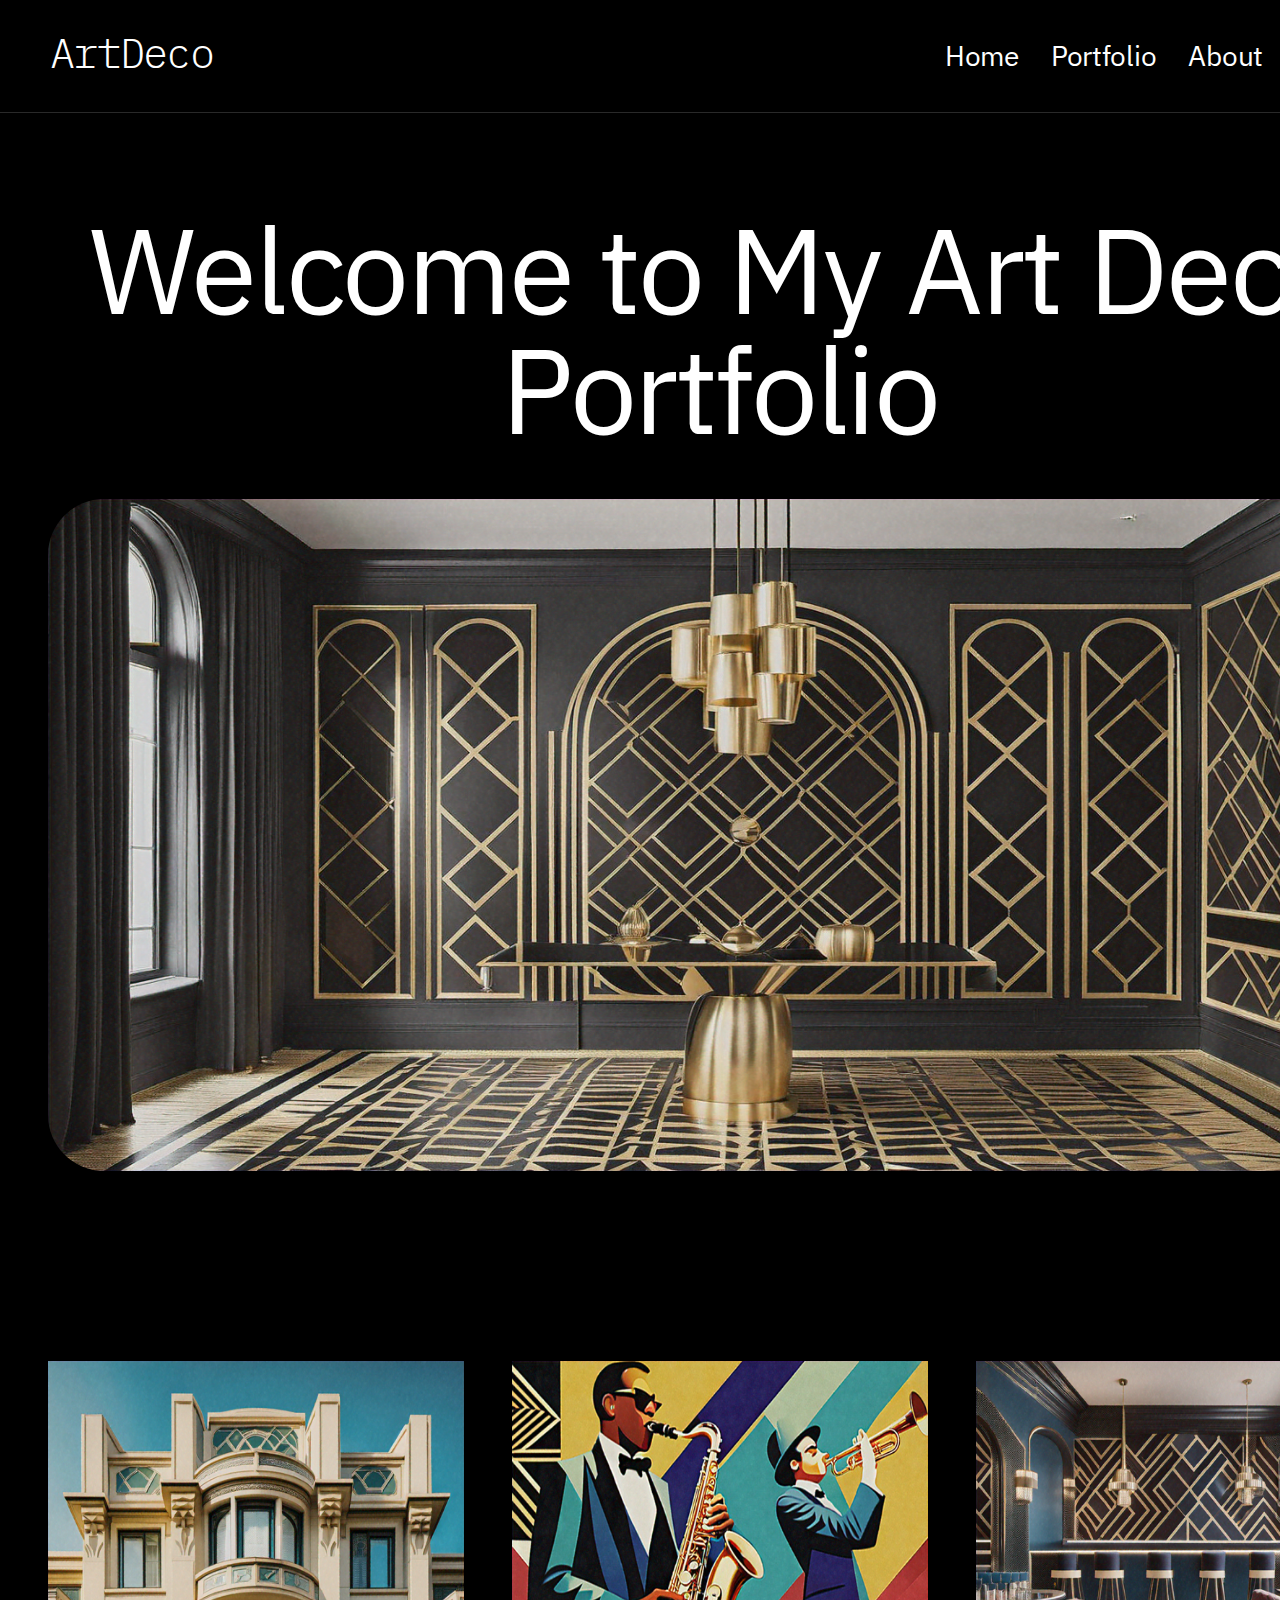
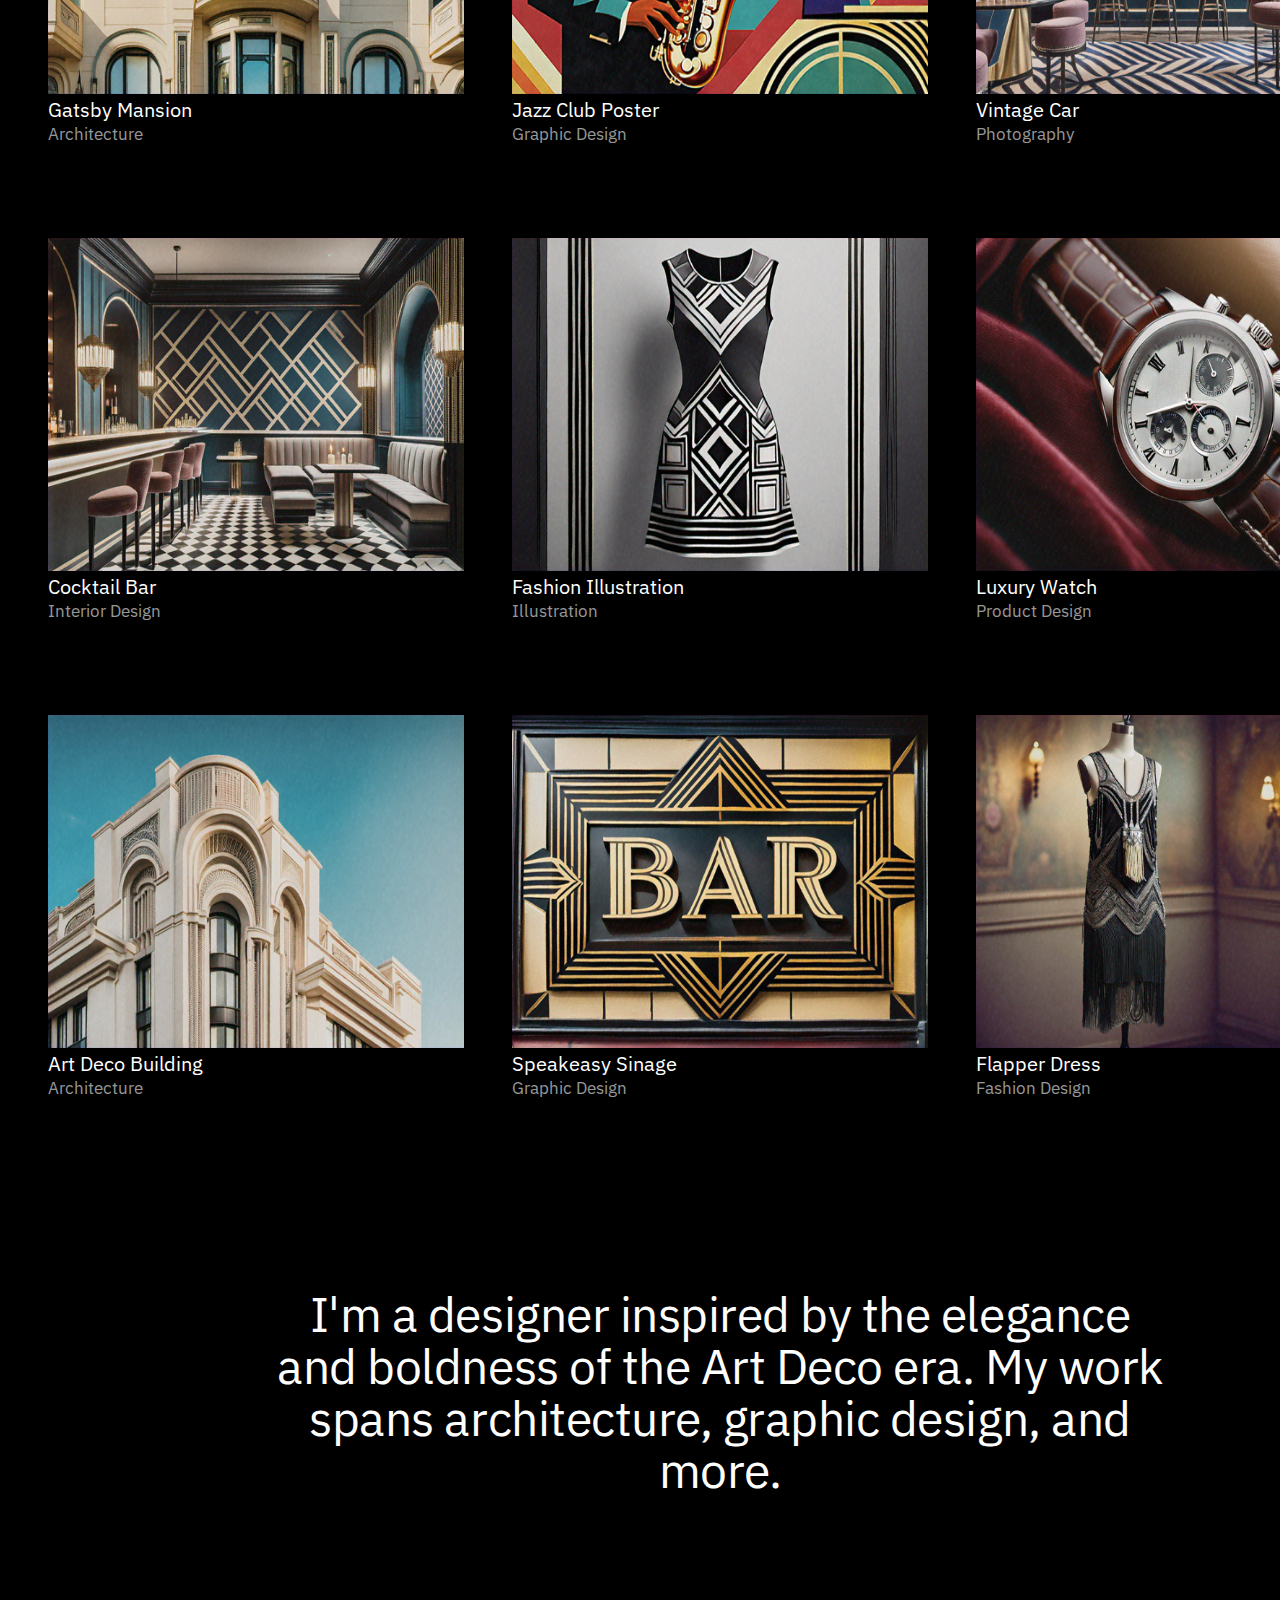
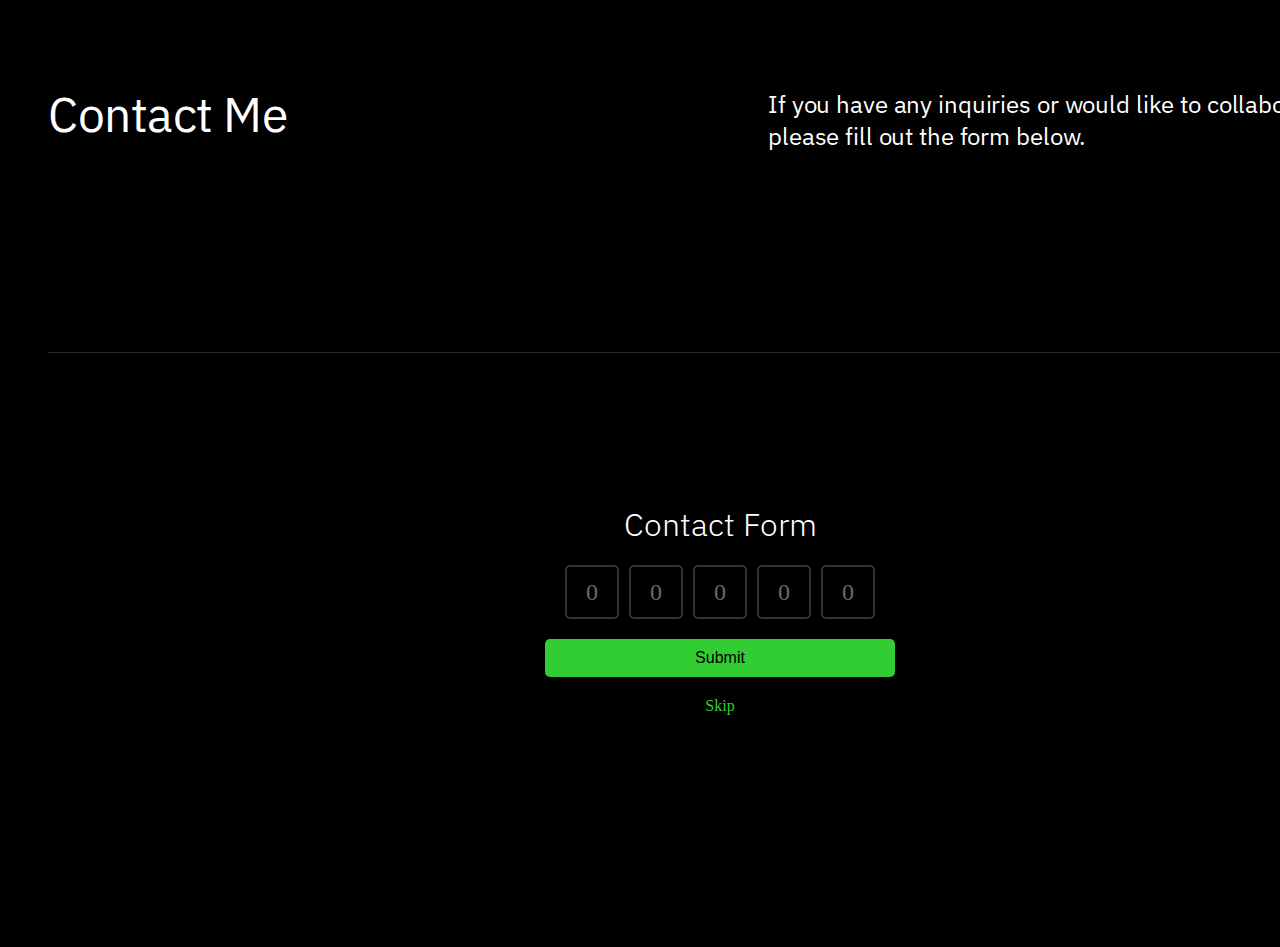
==== index.html @ 56ce6323 "Latest" ====
<!DOCTYPE html>
<html>
    <head>
        <title>Capstone Project</title>
        <link rel="stylesheet" href="capstone.css">
    </head>
    <body>
        <div class="container">
            <div class="topbar">
                <div class="artdeco">ArtDeco</div>
                <div class="navbar">
                    <div class="icon">Home</div>
                    <div class="icon">Portfolio</div>
                    <div class="icon">About</div>
                    <div class="icon">Contact</div>
                </div>
            </div>
            <div class="divider"></div>
            <div class="main">
               <div class="first">
                <div class="welcome">Welcome to My Art Deco Portfolio</div>
                <img class="photo" src="First image.png"/>
               </div>
               <div class="exhi">
               <div class="one">
                <div class="block"><img src="1.png" alt="first">
                    <div class="title">Gatsby Mansion</div>
                    <div class="desc">Architecture</div>
                </div>                    
                <div class="block"><img src="2.png" alt="second">
                    <div class="title">Jazz Club Poster</div>
                    <div class="desc">Graphic Design</div>
                </div>
                <div class="block"><img src="3.png" alt="third">
                    <div class="title">Vintage Car</div>
                    <div class="desc">Photography</div>
                </div>
               </div>
               <div class="one">
                <div class="block"><img src="4.png" alt="four">
                    <div class="title">Cocktail Bar</div>
                    <div class="desc">Interior Design</div>
                </div>
                <div class="block"><img src="5.png" alt="five">
                    <div class="title">Fashion Illustration</div>
                    <div class="desc">Illustration</div>
                </div>

                <div class="block""><img src="6.png" alt="six">
                    <div class="title">Luxury Watch</div>
                    <div class="desc">Product Design</div>
                </div>
               </div>
               <div class="one">
                <div class="block"><img src="7.png" alt="seven">
                    <div class="title">Art Deco Building</div>
                    <div class="desc">Architecture</div>
                </div>
                <div class="block"><img src="8.png" alt="eight">
                    <div class="title">Speakeasy Sinage</div>
                    <div class="desc">Graphic Design</div>
                </div>
                <div class="block"><img src="9.png" alt="nine">
                    <div class="title">Flapper Dress</div>
                    <div class="desc">Fashion Design</div>
                </div>
            </div>
            </div>

            <div class="intro">
                <div>I'm a designer inspired by the elegance and boldness of the Art Deco era. My work spans architecture, graphic design, and more.</div>
            </div>
            <div class="Contact">
                <div class="me">
                    <div class="cm">Contact Me</div>
                    <div class="inq">If you have any inquiries or would like to collaborate, please fill out the form below.</div>
                </div>
            </div>
            <div class="divider"></div>

            <div class="contact-form">
                <h2>Contact Form</h2>
                <div class="input-container">
                    <div class="digit-box">0</div>
                    <div class="digit-box">0</div>
                    <div class="digit-box">0</div>
                    <div class="digit-box">0</div>
                    <div class="digit-box">0</div>
                </div>
                <button class="submit-button">Submit</button>
                <a href="#" class="skip-link">Skip</a>
            </div>
            </div>
            <div class="dark-box"></div>
        </div>
    </body>
</html>
---- capstone.css ----
@import url('https://fonts.googleapis.com/css2?family=IBM+Plex+Mono:ital,wght@0,100;0,200;0,300;0,400;0,500;0,600;0,700;1,100;1,200;1,300;1,400;1,500;1,600;1,700&display=swap');
@import url('https://fonts.googleapis.com/css2?family=IBM+Plex+Sans:ital,wght@0,100;0,200;0,300;0,400;0,500;0,600;0,700;1,100;1,200;1,300;1,400;1,500;1,600;1,700&display=swap');



body
{
margin: 0;
padding: 0;
background-color: #000000;

}

.container
{
    overflow: hidden;
    margin: 0 auto;
width: 1440px;
height:4147px;
min-height: 900px;
top: -2098px;
left: -720px;
padding: 0px 0px 0px 0px;
gap: 0px;
opacity: 0px;
background-color: #000000;
margin: 0px;
}
.topbar
{
display: flex;
width: 1344px;
height: 80px;
padding: 16px 0px 16px 0px;
gap: 0px;
border: 0px 0px 1px 0px;
justify-content: space-between;
align-items: center;
opacity: 0px;
margin: 0 auto;

}
.artdeco
{
width: 167px;
height: 48px;
gap: 12px;
opacity: 0px;
font-family: IBM Plex Mono;
font-size: 42px;
font-weight: 300;
line-height: 42px;
letter-spacing: -0.04em;
text-align: center;
text-underline-position: from-font;
text-decoration-skip-ink: none;
color: white;
}
.navbar
{
width: 447px;
height:  32px;
gap: 32px;
opacity: 0px;
display: flex;

}
.navbar .icon
{
font-family: IBM Plex Sans;
font-size: 28px;
font-weight: 400;
line-height: 32px;
letter-spacing: -0.01em;
text-align: left;
text-underline-position: from-font;
text-decoration-skip-ink: none;
color: white;
cursor: pointer;
}
.divider
{
width: 1504px;
height: 0px;
gap: 0px;
border: 1px 0px 0px 0px;
opacity: 0px;
border-bottom: 1px solid #FFFFFF29;

}
.main
{
width:1344px;
height: 3899px;
padding: 0px 0px 48px 0px;
gap: 0px;
opacity: 0px;
justify-content: center;
overflow: hidden;
margin:0px auto;
}
.first
{
    width: 1344px;
    height: 1152px;
    padding: 96px 0px 96px 0px;
    gap: 48px;
    border: 0px 0px 1px 0px;
    opacity: 0px;
    padding-bottom: 0;
    

    
}
.welcome
{
width: 1344px;
height: 240px;
gap: 0px;
opacity: 0px;
font-family: IBM Plex Sans;
font-size: 120px;
font-weight: 400;
line-height: 120px;
letter-spacing: -0.02em;
text-align: center;
text-underline-position: from-font;
text-decoration-skip-ink: none;
color: white;
margin-bottom: 50px;
}
.photo
{
    width: 1344px;
height: 672px;
gap: 0px;
border-radius: 56px;
border: 1px 0px 0px 0px;
opacity: 0px;
}
.one
{
margin: 0px;
display: flex;
justify-content: center;
align-items: start;
width: 1344px;
height: 429px;
padding: 0px 0px 48px 0px;
gap: 48px;
opacity: 0px;
flex-wrap: wrap;


}
.block img
{
    margin: 0px;
 width:416px;
height: 333px;
gap: 8px;
opacity: 0px;

}
.exhi
{
    margin: 0px;
    display: flex;
    flex-direction: column;
    height: auto;
    width: 100rem;
    flex-wrap: wrap;

}
.title
{
    width: 416px;
    height: 24px;
    gap: 0px;
    opacity: 0px;
    font-family: IBM Plex Sans;
font-size: 20px;
font-weight: 400;
line-height: 24px;
text-align: left;
text-underline-position: from-font;
text-decoration-skip-ink: none;
color: white;

}
.desc
{
    width: 416px;
height: 24px;
gap: 0px;
opacity: 0px;
font-family: IBM Plex Sans;
font-size: 17px;
font-weight: 400;
line-height: 24px;
text-align: left;
text-underline-position: from-font;
text-decoration-skip-ink: none;
color: #FFFFFF99;
}
.block
{
    display: block;
}   
.intro
{
    display: flex;
    justify-content: center;
    align-items: center;
    width: 1344px;
height: 400px;
padding: 0px ;
gap: 0px;
border: 0px 0px 1px 0px;
opacity: 0px;

}
.intro div
{
    width: 900px;
height: 208px;
max-width: 900px;
gap: 0px;
opacity: 0px;
font-family: IBM Plex Sans;
font-size: 48px;
font-weight: 400;
line-height: 52px;
letter-spacing: -0.01em;
text-align: center;
text-underline-position: from-font;
text-decoration-skip-ink: none;
color: white;
}
.Contact
{
    width: 1344px;
height: 360px;
padding: 0px;
gap: 96px;
border: 0px 0px 1px 0px;
opacity: 0px;
display: flex;
justify-content: center;
align-items: center;

}
.me{
    width: 1344px;
height: 168px;
padding: 0px;
gap: 96px;
opacity: 0px;
display: flex;

}
.cm{
    width: 624px;
height: 52px;
gap: 0px;
opacity: 0px;
font-family: IBM Plex Sans;
font-size: 48px;
font-weight: 400;
line-height: 52px;
letter-spacing: -0.01em;
text-align: left;
text-underline-position: from-font;
text-decoration-skip-ink: none;
color: white;
}
.inq
{
    width: 624px;
    height: 64px;
    gap: 0px;
    opacity: 0px;
    font-family: IBM Plex Sans;
font-size: 24px;
font-weight: 400;
line-height: 32px;
letter-spacing: -0.005em;
text-align: left;
text-underline-position: from-font;
text-decoration-skip-ink: none;
color: white;
}
.form
{
    width: 1344px;
height:700px;
min-height: 700px;
gap: 48px;
opacity: 0px;
display: flex;
justify-content: center;
align-items: center;


}
.small
{
    width:400px;
height: 248px;
gap: 32px;
opacity: 0px;


}
#formhead
{
    width: 400px;
height: 32px;
gap: 8px;
opacity: 0px;
font-family: IBM Plex Sans;
font-size: 28px;
font-weight: 400;
line-height: 32px;
letter-spacing: -0.01em;
text-align: center;
text-underline-position: from-font;
text-decoration-skip-ink: none;
color: white;
margin-bottom: 50px;

}
#nums
{
    width: 600px;
height: 64px;
gap: 12px;
opacity: 0px;
display: flex;
flex-direction: row;



}
.numbox
{
    width: 56px;
height: 64px;
padding: 0px;
gap: 0px;
border-radius: 8px;
border: 1px 0px 0px 0px;
opacity: 0px;
border: 2px solid #FFFFFF29

}
#sub
{
margin-top: 50px;
width: 400px;
height: 36px;
padding: 8px 16px 8px 16px;
gap: 0px;
border-radius: 8px ;
opacity: 0px;
background: #20D816;
font-family: IBM Plex Sans;
font-size: 15px;
font-weight: 500;
text-align: center;

}

.contact-form {
    text-align: center;
    margin-top: 150px;
}

.contact-form h2 {
    margin-bottom: 20px;
    font-size: 2rem;
    color: white;
    font-family: IBM Plex Sans;
    font-weight: 300;
}

.input-container {
    display: flex;
    justify-content: center;
    gap: 10px;
    margin-bottom: 20px;
}

.digit-box {
    width: 50px;
    height: 50px;
    display: flex;
    justify-content: center;
    align-items: center;
    font-size: 1.5rem;
    background-color: black;
    color: dimgray;
    border: 2px solid #333;
    border-radius: 5px;
}

.submit-button {
    background-color: limegreen;
    color: black;
    border: none;
    padding: 10px 20px;
    font-size: 1rem;
    cursor: pointer;
    margin-bottom: 10px;
    border-radius: 5px;
    width: 350px;
}

.skip-link {
    display: block;
    margin-top: 10px;
    color: limegreen;
    text-decoration: none;
    font-size: 1rem;
}

.skip-link:hover {
    text-decoration: underline;
}
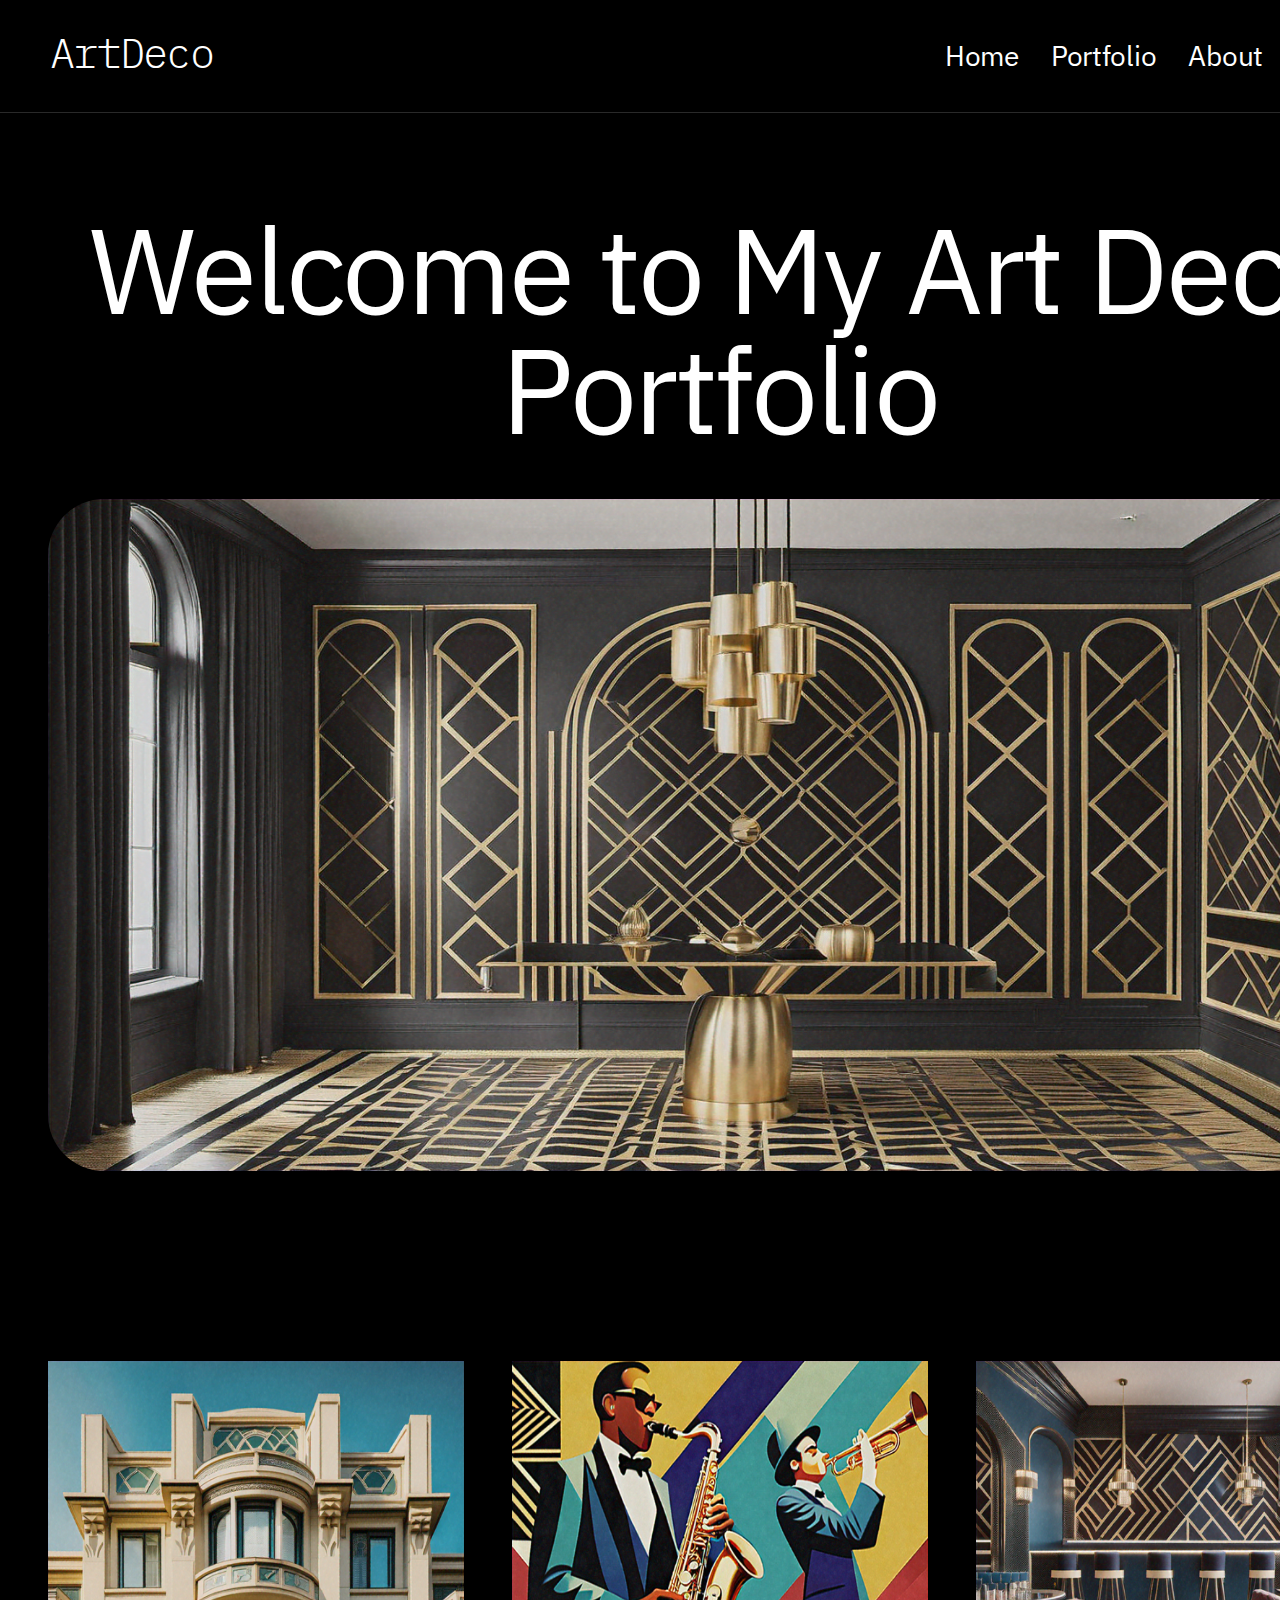
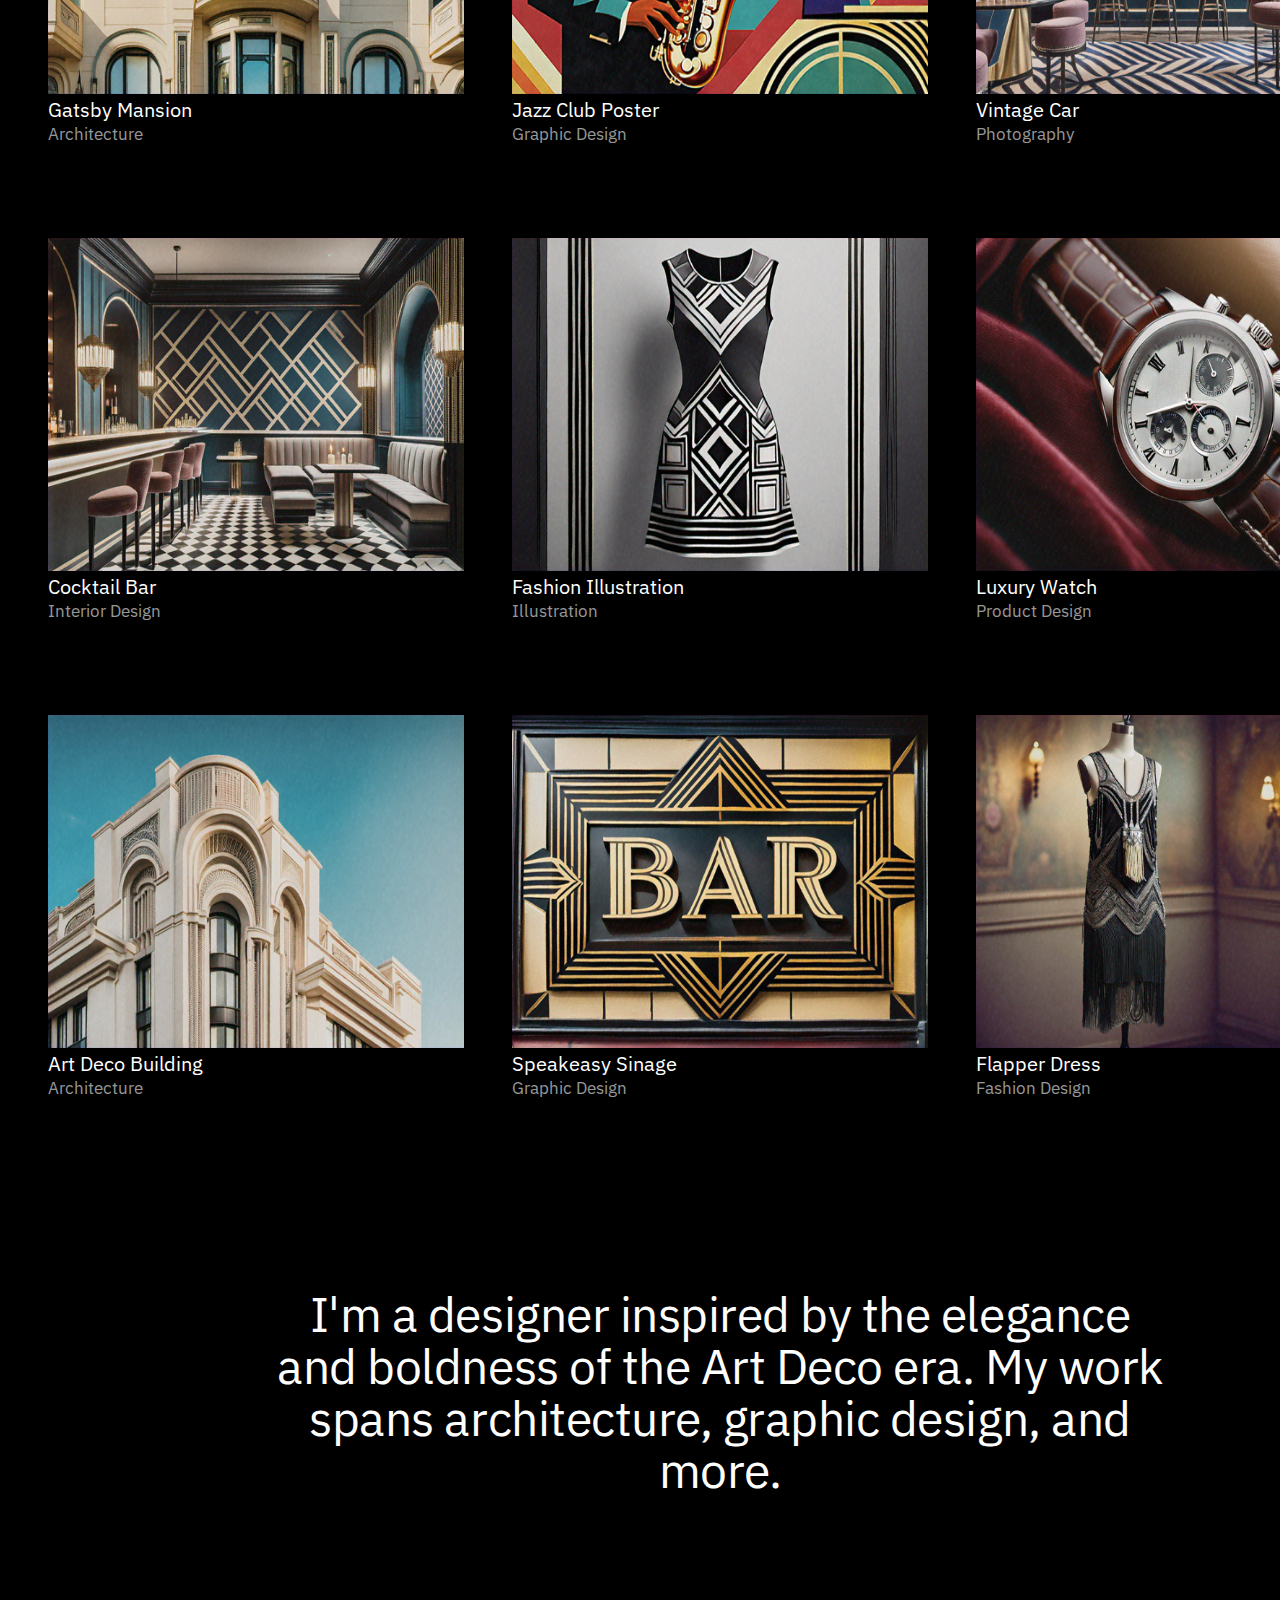
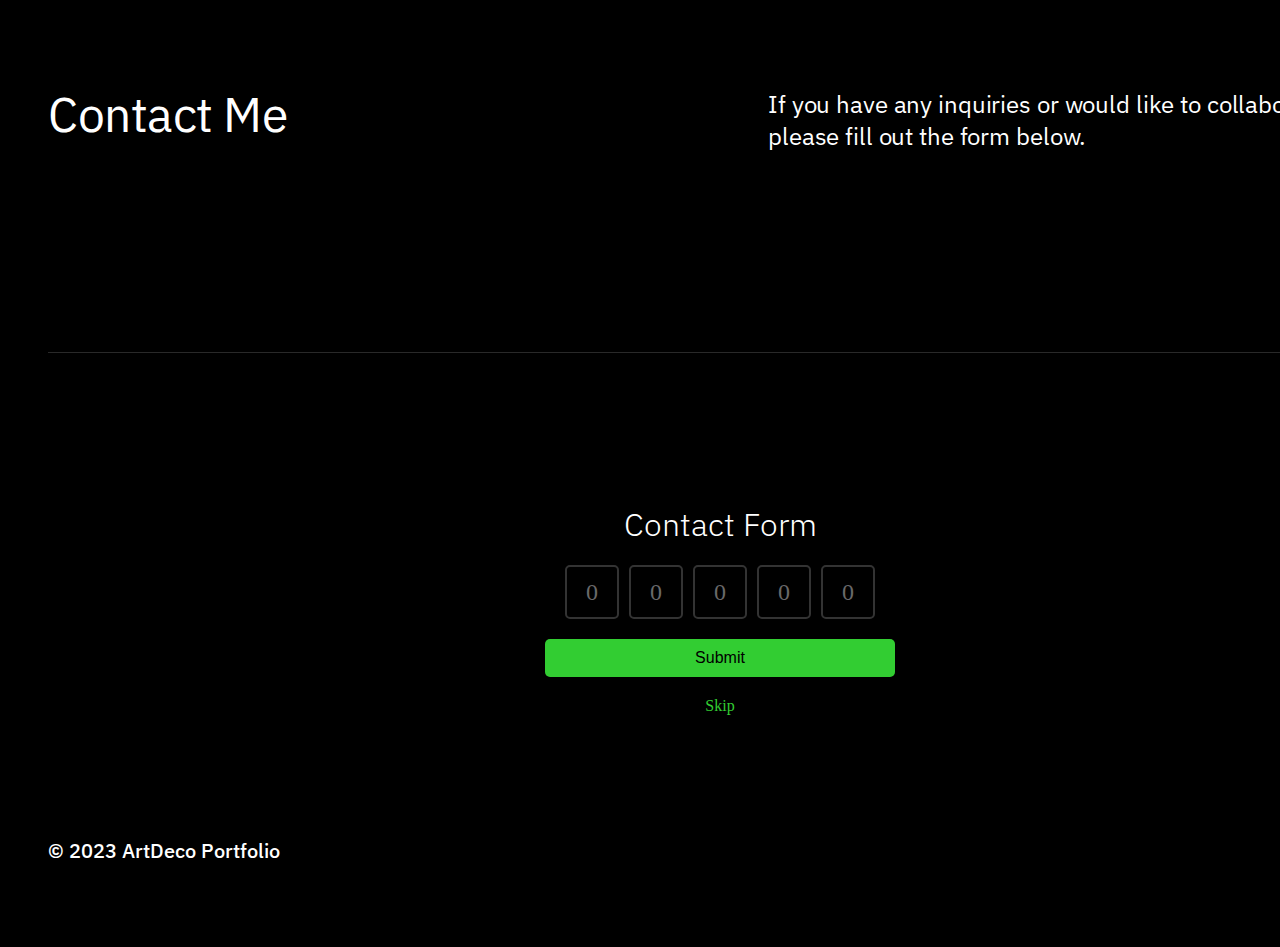
==== commit b3a421cb: "final commit" ====
--- a/index.html
+++ b/index.html
@@ -1,81 +1,118 @@
 <!DOCTYPE html>
 <html>
     <head>
-        <title>Capstone Project</title>
+        <title>Capstone</title>
         <link rel="stylesheet" href="capstone.css">
     </head>
     <body>
-        <div class="container">
-            <div class="topbar">
-                <div class="artdeco">ArtDeco</div>
-                <div class="navbar">
-                    <div class="icon">Home</div>
-                    <div class="icon">Portfolio</div>
-                    <div class="icon">About</div>
-                    <div class="icon">Contact</div>
+    <div class="container">
+
+        <!--Topbar-->
+        <div class="topbar">
+
+            <div class="artdeco">ArtDeco
+            </div>
+
+            <div class="navbar">
+                <div class="icon">Home</div>
+                <div class="icon">Portfolio</div>
+                <div class="icon">About</div>
+                <div class="icon">Contact</div>
+            </div>
+        </div>
+        <!--Topbar-->
+
+
+        <div class="divider"></div>
+
+        <div class="main">
+            <div class="first">
+                <div class="welcome">Welcome to My Art Deco Portfolio
+                </div>
+                <img class="photo" src="img/First image.png"/>
+            </div>
+
+
+            <!--Exhibition-->
+
+            <div class="exhi">
+
+                <div class="one">
+                    <div class="block">
+                        <img src="img/1.png" alt="first">
+                        <div class="title">Gatsby Mansion</div>
+                        <div class="desc">Architecture</div>
+                    </div>   
+
+                    <div class="block">
+                        <img src="img/2.png" alt="second">
+                        <div class="title">Jazz Club Poster</div>
+                        <div class="desc">Graphic Design</div>
+                    </div>
+
+                    <div class="block">
+                        <img src="img/3.png" alt="third">
+                        <div class="title">Vintage Car</div>
+                        <div class="desc">Photography</div>
+                    </div>
+                </div>
+
+
+                <div class="one">
+                    <div class="block">
+                        <img src="img/4.png" alt="four">
+                        <div class="title">Cocktail Bar</div>
+                        <div class="desc">Interior Design</div>
+                    </div>
+
+                    <div class="block">
+                        <img src="img/5.png" alt="five">
+                        <div class="title">Fashion Illustration</div>
+                        <div class="desc">Illustration</div>
+                    </div>
+
+                    <div class="block"">
+                        <img src="img/6.png" alt="six">
+                        <div class="title">Luxury Watch</div>
+                        <div class="desc">Product Design</div>
+                    </div>
+                </div>
+
+
+                <div class="one">
+
+                    <div class="block">
+                        <img src="img/7.png" alt="seven">
+                        <div class="title">Art Deco Building</div>
+                        <div class="desc">Architecture</div>
+                    </div>
+
+                    <div class="block">
+                        <img src="img/8.png" alt="eight">
+                        <div class="title">Speakeasy Sinage</div>
+                        <div class="desc">Graphic Design</div>
+                    </div>
+
+                    <div class="block">
+                        <img src="img/9.png" alt="nine">
+                        <div class="title">Flapper Dress</div>
+                        <div class="desc">Fashion Design</div>
+                    </div>
                 </div>
             </div>
-            <div class="divider"></div>
-            <div class="main">
-               <div class="first">
-                <div class="welcome">Welcome to My Art Deco Portfolio</div>
-                <img class="photo" src="First image.png"/>
-               </div>
-               <div class="exhi">
-               <div class="one">
-                <div class="block"><img src="1.png" alt="first">
-                    <div class="title">Gatsby Mansion</div>
-                    <div class="desc">Architecture</div>
-                </div>                    
-                <div class="block"><img src="2.png" alt="second">
-                    <div class="title">Jazz Club Poster</div>
-                    <div class="desc">Graphic Design</div>
-                </div>
-                <div class="block"><img src="3.png" alt="third">
-                    <div class="title">Vintage Car</div>
-                    <div class="desc">Photography</div>
-                </div>
-               </div>
-               <div class="one">
-                <div class="block"><img src="4.png" alt="four">
-                    <div class="title">Cocktail Bar</div>
-                    <div class="desc">Interior Design</div>
-                </div>
-                <div class="block"><img src="5.png" alt="five">
-                    <div class="title">Fashion Illustration</div>
-                    <div class="desc">Illustration</div>
-                </div>
-
-                <div class="block""><img src="6.png" alt="six">
-                    <div class="title">Luxury Watch</div>
-                    <div class="desc">Product Design</div>
-                </div>
-               </div>
-               <div class="one">
-                <div class="block"><img src="7.png" alt="seven">
-                    <div class="title">Art Deco Building</div>
-                    <div class="desc">Architecture</div>
-                </div>
-                <div class="block"><img src="8.png" alt="eight">
-                    <div class="title">Speakeasy Sinage</div>
-                    <div class="desc">Graphic Design</div>
-                </div>
-                <div class="block"><img src="9.png" alt="nine">
-                    <div class="title">Flapper Dress</div>
-                    <div class="desc">Fashion Design</div>
-                </div>
-            </div>
-            </div>
-
+            <!--Exhibition-->
+            
             <div class="intro">
                 <div>I'm a designer inspired by the elegance and boldness of the Art Deco era. My work spans architecture, graphic design, and more.</div>
             </div>
+
             <div class="Contact">
                 <div class="me">
                     <div class="cm">Contact Me</div>
                     <div class="inq">If you have any inquiries or would like to collaborate, please fill out the form below.</div>
                 </div>
             </div>
+
             <div class="divider"></div>
 
             <div class="contact-form">
@@ -90,8 +127,16 @@
                 <button class="submit-button">Submit</button>
                 <a href="#" class="skip-link">Skip</a>
             </div>
+
+            <div class="dark-box">
+                <div class="foot">
+                    <div class="aa"><p>© 2023 ArtDeco Portfolio</p></div>
+                    <div class="aa"><p>Follow Me</p></div>
+                </div>
             </div>
-            <div class="dark-box"></div>
         </div>
+    </div>
+
     </body>
+
 </html>--- a/capstone.css
+++ b/capstone.css
@@ -56,6 +56,7 @@
 text-underline-position: from-font;
 text-decoration-skip-ink: none;
 color: white;
+cursor: pointer;
 }
 .navbar
 {
@@ -78,7 +79,17 @@
 text-decoration-skip-ink: none;
 color: white;
 cursor: pointer;
-}
+transition: all 0.2s ease-in-out;
+}
+.icon:hover
+{
+    color:#20D816;
+    scale: 1.2;
+}
+
+
+
+
 .divider
 {
 width: 1504px;
@@ -113,6 +124,10 @@
 
     
 }
+.photo:hover
+{
+    scale: 1.1
+}
 .welcome
 {
 width: 1344px;
@@ -138,6 +153,7 @@
 border-radius: 56px;
 border: 1px 0px 0px 0px;
 opacity: 0px;
+transition: all 0.3s ease;
 }
 .one
 {
@@ -161,6 +177,9 @@
 height: 333px;
 gap: 8px;
 opacity: 0px;
+transition: 0.3s ease;
+
+
 
 }
 .exhi
@@ -207,7 +226,18 @@
 .block
 {
     display: block;
+    transition: all 0.3s ease;
+    
 }   
+.block img:hover
+{
+    scale: 1.1
+}
+.block .title:hover, .block .desc:hover
+{
+    color:#20D816;
+    cursor: pointer;
+}
 .intro
 {
     display: flex;
@@ -427,5 +457,36 @@
 
 .skip-link:hover {
     text-decoration: underline;
-}
-
+
+}
+
+.dark-box
+{
+width: 1344px;
+height: 168px;
+padding: 0px;
+gap: 24px;
+border: 1px 0px 0px 0px;
+opacity: 0px;
+display: flex;
+align-items: flex-end;
+}
+.foot 
+{
+    display: flex;
+    justify-content: space-between;
+    align-items: flex-end;
+    width: 100%
+
+}
+.aa{
+font-family: IBM Plex Sans;
+font-size: 20px;
+font-weight: 500;
+line-height: 24px;
+text-align: left;
+text-underline-position: from-font;
+color: #FFFFFF;
+
+
+}